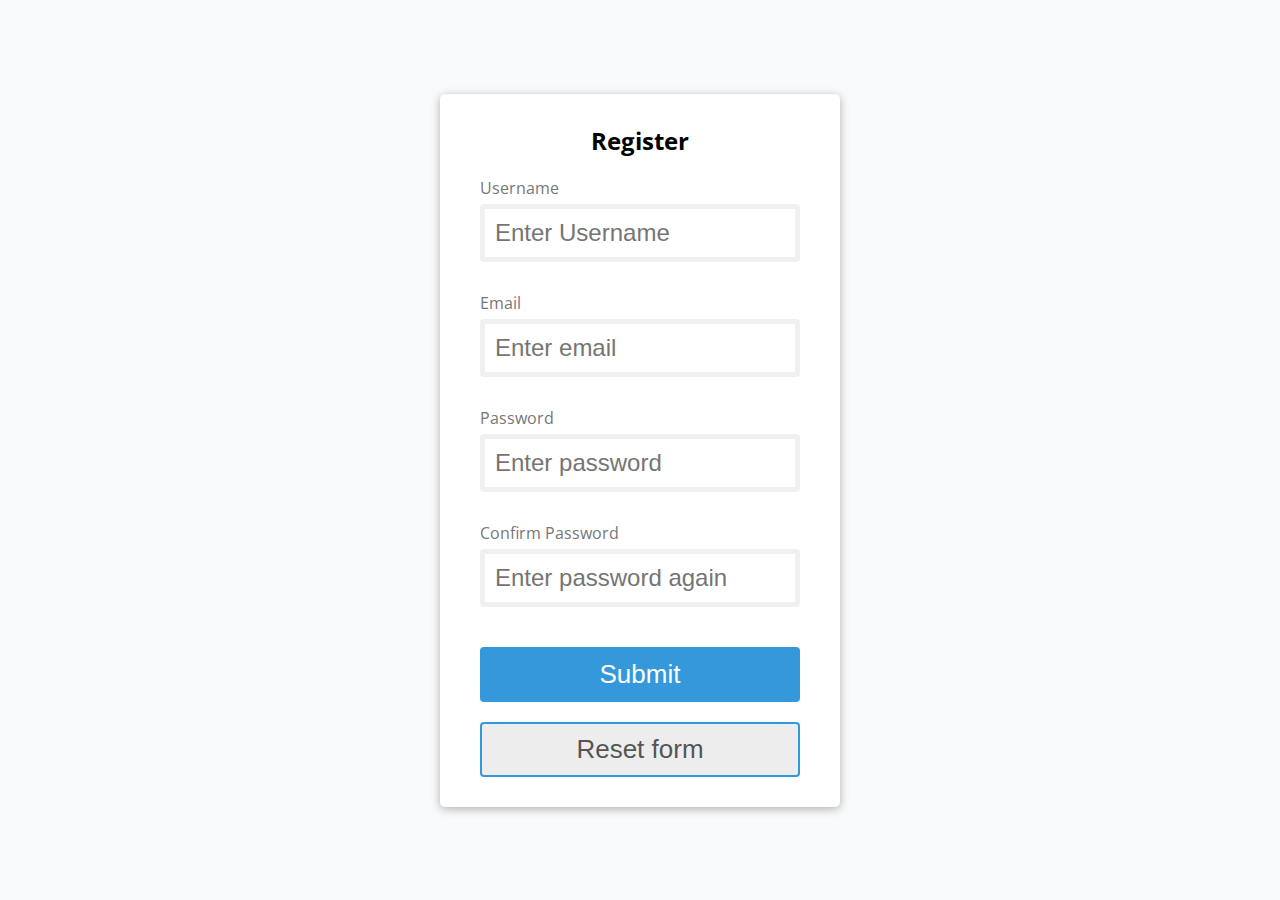
==== index.html @ 24a8c0e0 "First Commit" ====
<!doctype html>
<html lang="en">
<head>
    <meta charset="UTF-8">
    <meta name="viewport"
          content="width=device-width, user-scalable=no, initial-scale=1.0, maximum-scale=1.0, minimum-scale=1.0">
    <meta http-equiv="X-UA-Compatible" content="ie=edge">
    <title>Registration Form</title>
    <link rel="stylesheet" href="style.css">
</head>
<body>

<div class="container">
    <div class="form-box">
        <form id="form" class="form">
            <h2>Register</h2>

            <div class="form-control">
                <label for="username">Username</label>
                <input type="text" id="username" onkeydown="UsernameKey()" placeholder="Enter Username">
                <span id="uspan" >Error Message</span>
            </div>

            <div class="form-control">
                <label for="email">Email</label>
                <input type="text" id="email" onkeydown="EmailKey()" placeholder="Enter email">
                <span id="espan">Error Message</span>
            </div>

            <div class="form-control">
                <label for="password">Password</label>
                <input type="password" id="password" onkeydown="PasswordKey()" placeholder="Enter password">
                <span id="pspan">Error Message</span>
            </div>

            <div class="form-control">
                <label for="password2">Confirm Password</label>
                <input type="password" id="password2" onkeydown="Pass2Key()" placeholder="Enter password again">
                <span id="ppspan">Error Message</span>
            </div>

            <button type="submit" id="submit">Submit</button>
            <button class="reset" onclick="resetFORM()">Reset form</button>

        </form>
    </div>

</div>

<script src="validate.js"></script>


</body>
</html>
---- style.css ----
@import url('https://fonts.googleapis.com/css?family=Open+Sans&display=swap');

:root{
    --succes-color: #2ecc71;;
    --error-color: #DD5353;
}


*{
    box-sizing: border-box;
}

body{

    background-color: #f9fafb;
    font-family: 'Open Sans', sans-serif;
    display: flex;
    align-items: center;
    justify-content: center;
    min-height: 100vh;
    margin: 0;
}

.container{
    background-color: #fff;
    border-radius: 5px;
    box-shadow: 0 2px 10px rgba(0,0,0,0.3);
    width: 400px;
}

h2{
    text-align: center;
    margin: 0 0 20px;
}

.form{
    padding: 30px 40px;
}

.form-control{
    margin-bottom: 10px;
    padding-bottom: 20px;
    position: relative;
}

.form-control label{
    color:#777;
    display: block;
    margin-bottom: 5px;
}

.form-control input
{
    border: 5px solid #f0f0f0;
    border-radius: 4px;
    display: block;
    width: 100%;
    padding: 10px;
    font-size: 24px;
}



.form-control input:focus{
    outline: 0;
    border-color: #777;

}

.form-control.success input {
    border-color: var(--succes-color);
    border-width: 5px;
}

.form-control.error input {
    border-color: var(--error-color);
    border-width: 5px;
}

.form-control span{
    color: var(--error-color);
    position: absolute;
    bottom: 0;
    left: 0;
    visibility: hidden;
}

.form-control.error span{
    visibility: visible;
}
.form button {
    cursor: pointer;
    background-color: #3498db;
    border: 2px solid #3498db;
    border-radius: 4px;
    color: white;
    display: block;
    padding: 10px;
    font-size: 26px;
    margin-top:20px;
    width:100%;
}

.form .reset {
    cursor: pointer;
    background-color: #EDEDED;
    border: 2px solid #3498db;
    border-radius: 4px;
    color: #555;
    display: block;
    padding: 10px;
    font-size: 26px;
    margin-top:20px;
    width:100%;
}
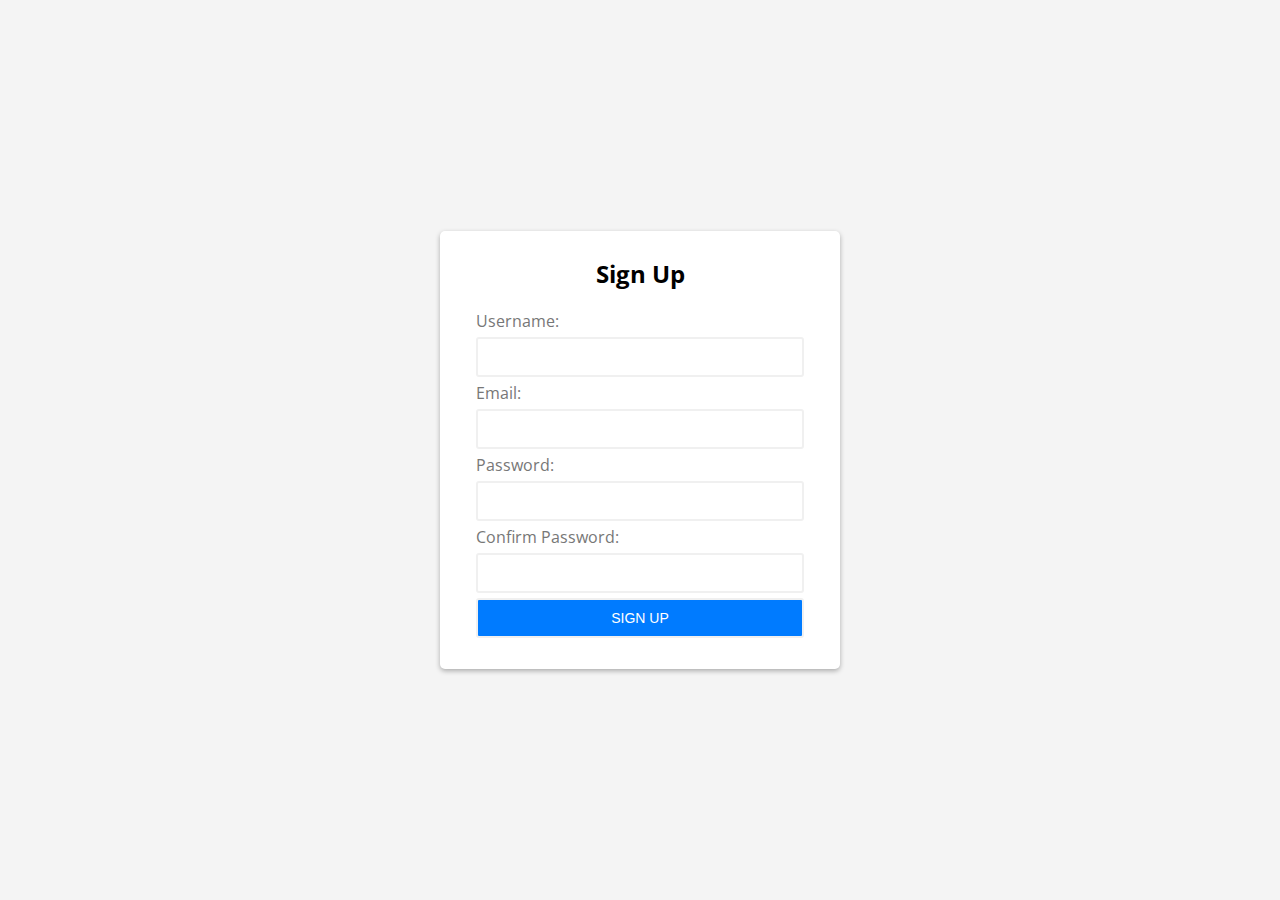
==== commit c4c5bd98: "Merge remote-tracking branch 'origin/master'" ====
--- a/index.html
+++ b/index.html
@@ -1,56 +1,44 @@
-<!doctype html>
-<html lang="en">
+<!DOCTYPE html>
+<html>
 <head>
-    <meta charset="UTF-8">
-    <meta name="viewport"
-          content="width=device-width, user-scalable=no, initial-scale=1.0, maximum-scale=1.0, minimum-scale=1.0">
-    <meta http-equiv="X-UA-Compatible" content="ie=edge">
-    <title>Registration Form</title>
+    <title>JavaScript Form Validation Demo</title>
     <link rel="stylesheet" href="style.css">
 </head>
 <body>
+<div class="container">
+    <form id="signup" class="form">
+        <h1>Sign Up</h1>
+        <div class="form-field">
+            <label for="username">Username:</label>
+            <input type="text" name="username" id="username"  >
+            <span ></span >
+        </div>
 
-<div class="container">
-    <div class="form-box">
-        <form id="form" class="form">
-            <h2>Register</h2>
+        <div class="form-field">
+            <label for="email">Email:</label>
+            <input type="text" name="email" id="email"  >
+            <span ></span >
+        </div>
 
-            <div class="form-control">
-                <label for="username">Username</label>
-                <input type="text" id="username" onkeydown="UsernameKey()" placeholder="Enter Username">
-                <span id="uspan" >Error Message</span>
-            </div>
+        <div class="form-field">
+            <label for="password">Password:</label>
+            <input type="password" name="password" id="password"  >
+            <span ></span >
+        </div>
 
-            <div class="form-control">
-                <label for="email">Email</label>
-                <input type="text" id="email" onkeydown="EmailKey()" placeholder="Enter email">
-                <span id="espan">Error Message</span>
-            </div>
 
-            <div class="form-control">
-                <label for="password">Password</label>
-                <input type="password" id="password" onkeydown="PasswordKey()" placeholder="Enter password">
-                <span id="pspan">Error Message</span>
-            </div>
+        <div class="form-field">
+            <label for="confirm-password">Confirm Password:</label>
+            <input type="password" name="confirm-password" id="confirm-password"  >
+            <span ></span >
+        </div>
 
-            <div class="form-control">
-                <label for="password2">Confirm Password</label>
-                <input type="password" id="password2" onkeydown="Pass2Key()" placeholder="Enter password again">
-                <span id="ppspan">Error Message</span>
-            </div>
-
-            <button type="submit" id="submit">Submit</button>
-            <button class="reset" onclick="resetFORM()">Reset form</button>
-
-        </form>
-    </div>
-
+        <div class="form-field">
+            <input class="btn" type="submit" value="Sign Up">
+        </div>
+    </form>
 </div>
 
 <script src="validate.js"></script>
-
-
 </body>
-</html>
-
-
+</html>--- a/style.css
+++ b/style.css
@@ -1,115 +1,107 @@
 @import url('https://fonts.googleapis.com/css?family=Open+Sans&display=swap');
 
-:root{
-    --succes-color: #2ecc71;;
-    --error-color: #DD5353;
+:root {
+    --error-color: #dc3545;
+    --success-color: #28a745;
+    --warning-color: #ffc107;
+}
+
+* {
+    margin: 0;
+    padding: 0;
+    box-sizing: border-box;
 }
 
 
-*{
-    box-sizing: border-box;
-}
-
-body{
-
-    background-color: #f9fafb;
+body {
     font-family: 'Open Sans', sans-serif;
+    font-size: 16px;
+    background-color: #f4f4f4;
     display: flex;
+    flex-direction: column;
+    justify-content: center;
     align-items: center;
-    justify-content: center;
     min-height: 100vh;
     margin: 0;
 }
 
-.container{
+.container {
     background-color: #fff;
+    padding: 1em;
     border-radius: 5px;
-    box-shadow: 0 2px 10px rgba(0,0,0,0.3);
+    box-shadow: 0 2px 5px rgba(0, 0, 0, 0.3);
     width: 400px;
 }
 
-h2{
-    text-align: center;
-    margin: 0 0 20px;
+.form {
+    padding: 10px 20px;
 }
 
-.form{
-    padding: 30px 40px;
+.form h1 {
+    font-size: 1.5em;
+    text-align: center;
+    margin-bottom: 20px;
+
 }
 
-.form-control{
-    margin-bottom: 10px;
-    padding-bottom: 20px;
-    position: relative;
+.form-field {
+    margin-bottom: 5px;
+
 }
 
-.form-control label{
-    color:#777;
+.form-field label {
     display: block;
+    color: #777;
     margin-bottom: 5px;
 }
 
-.form-control input
-{
-    border: 5px solid #f0f0f0;
-    border-radius: 4px;
+.form-field input {
+    border: solid 2px #f0f0f0;
+    border-radius: 3px;
+    padding: 10px;
+    margin-bottom: 5px;
+    font-size: 14px;
     display: block;
     width: 100%;
-    padding: 10px;
-    font-size: 24px;
+}
+
+.form-field input:focus {
+    outline: none;
+}
+
+.form-field.error input {
+    border-color: var(--error-color);
+}
+
+.form-field.success input {
+    border-color: var(--success-color);
 }
 
 
-
-.form-control input:focus{
-    outline: 0;
-    border-color: #777;
-
+.form-field span {
+    color: var(--error-color);
 }
 
-.form-control.success input {
-    border-color: var(--succes-color);
-    border-width: 5px;
+
+/* button */
+.btn {
+    width: 100%;
+    padding: 3%;
+    background: #007bff;
+    border-bottom: 2px solid #007bff;
+    border-top-style: none;
+    border-right-style: none;
+    border-left-style: none;
+    color: #fff;
+    text-transform: uppercase;
+    cursor: pointer;
 }
 
-.form-control.error input {
-    border-color: var(--error-color);
-    border-width: 5px;
+.btn:hover {
+    background: #0069d9;
+    cursor: pointer;
 }
 
-.form-control span{
-    color: var(--error-color);
-    position: absolute;
-    bottom: 0;
-    left: 0;
-    visibility: hidden;
-}
-
-.form-control.error span{
-    visibility: visible;
-}
-.form button {
-    cursor: pointer;
-    background-color: #3498db;
-    border: 2px solid #3498db;
-    border-radius: 4px;
-    color: white;
-    display: block;
-    padding: 10px;
-    font-size: 26px;
-    margin-top:20px;
-    width:100%;
-}
-
-.form .reset {
-    cursor: pointer;
-    background-color: #EDEDED;
-    border: 2px solid #3498db;
-    border-radius: 4px;
-    color: #555;
-    display: block;
-    padding: 10px;
-    font-size: 26px;
-    margin-top:20px;
-    width:100%;
+.btn:focus {
+    outline: none;
 }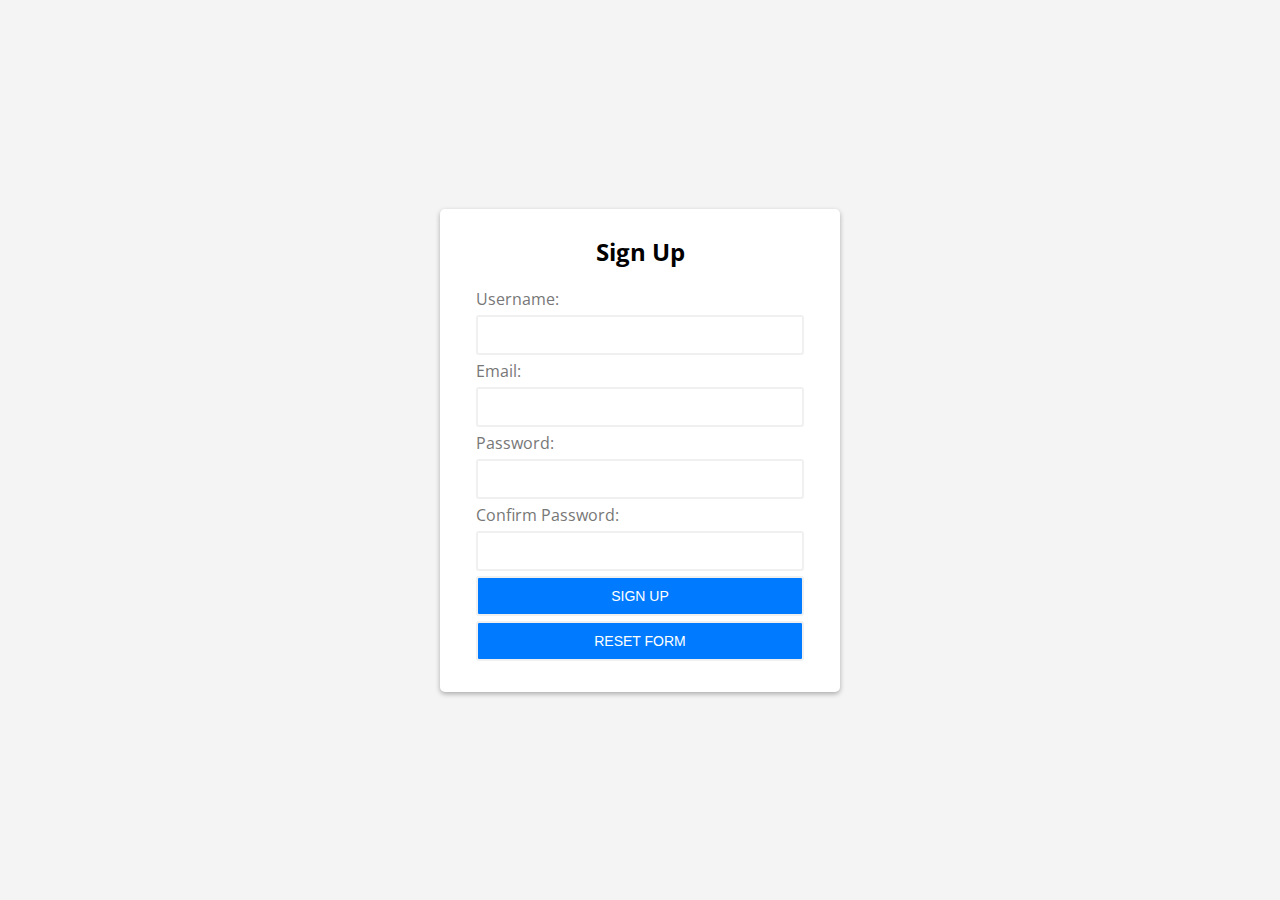
==== commit d6dc3c0a: "Merge remote-tracking branch 'origin/master'" ====
--- a/index.html
+++ b/index.html
@@ -36,9 +36,18 @@
         <div class="form-field">
             <input class="btn" type="submit" value="Sign Up">
         </div>
+
+        <div class="form-field">
+            <input id="resetForm" class="btn" type="button" onclick="myFunction()" value="Reset form">
+        </div>
+
     </form>
 </div>
-
+<script>
+    function myFunction() {
+        document.getElementById("signup").reset();
+    }
+</script>
 <script src="validate.js"></script>
 </body>
 </html>